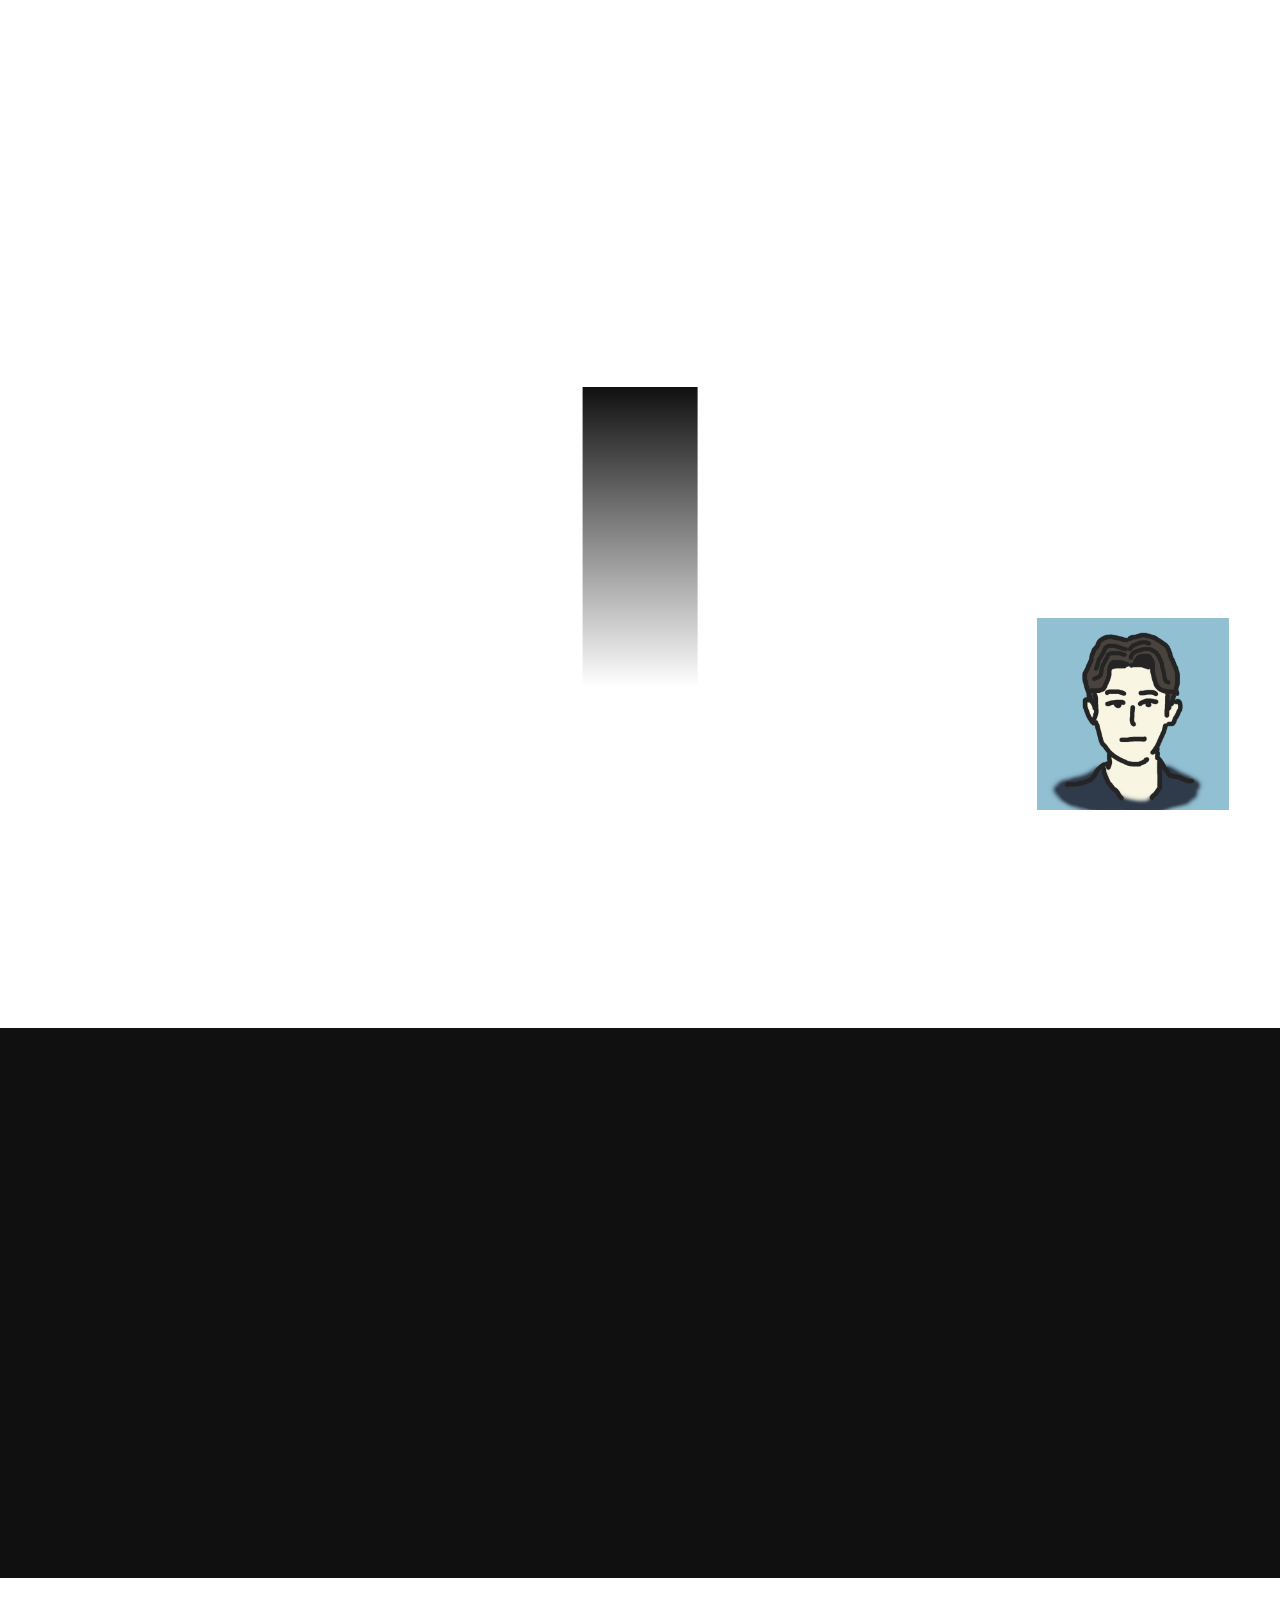
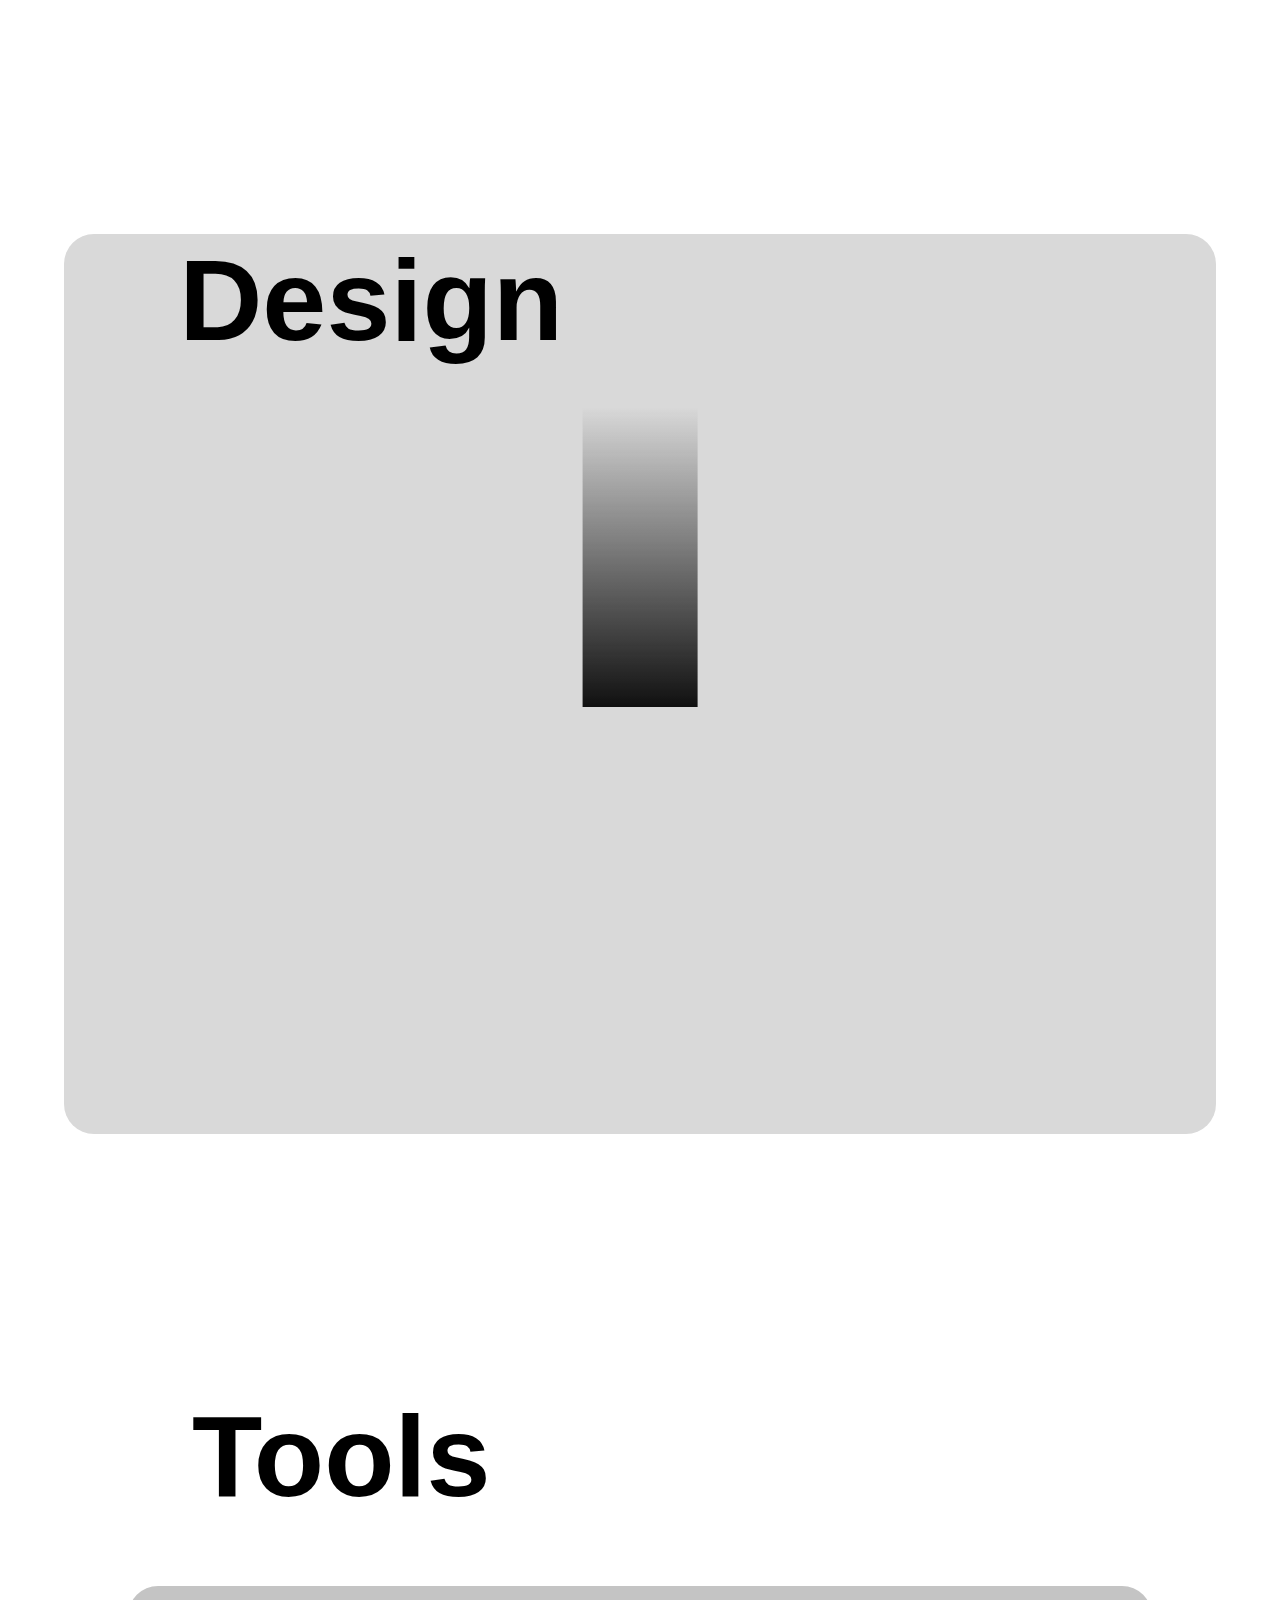
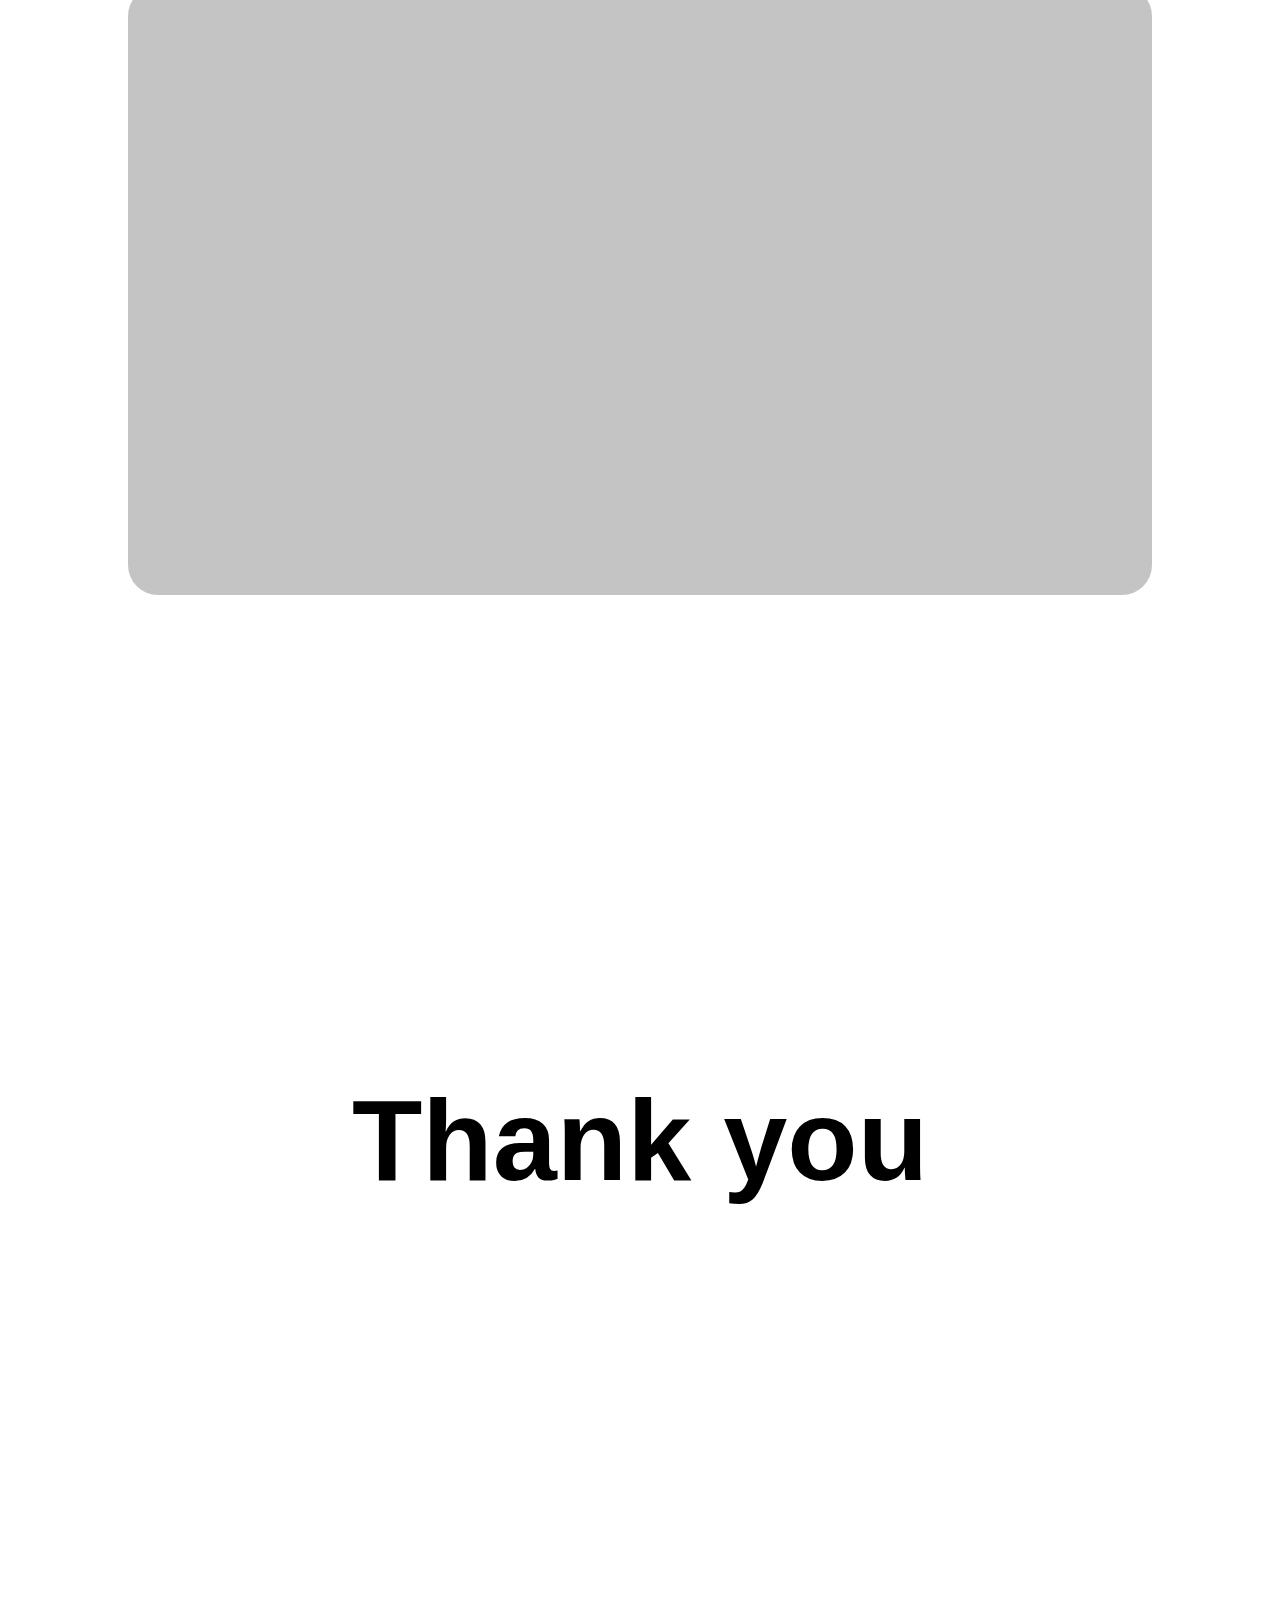
==== index.html @ d2ba59a6 "portfolio" ====
<!DOCTYPE html>
<html lang="ko">
<head>
    <meta charset="UTF-8">
    <meta name="viewport" content="width=device-width, initial-scale=1.0">
    <title>박중건</title>
    <link rel="icon" href="./img/favicon.png">
    <link rel="stylesheet" href="./reset.css">
    <link rel="stylesheet" href="./style.css">
    <link href="https://unpkg.com/aos@2.3.1/dist/aos.css" rel="stylesheet">
    <script src="./js/jquery-3.7.1.js"></script>
    
    <link rel="stylesheet" href="https://cdn.jsdelivr.net/npm/swiper@11/swiper-bundle.min.css" />
    <script src="https://cdn.jsdelivr.net/npm/swiper@11/swiper-bundle.min.js"></script>
    <script src="https://unpkg.com/aos@2.3.1/dist/aos.js"></script>
    <script src="https://cdn.jsdelivr.net/npm/gsap@3.12.5/dist/gsap.min.js"></script>
    <script src="https://cdn.jsdelivr.net/npm/gsap@3.12.5/dist/ScrollTrigger.min.js"></script>
    <script src="./js/script.js"></script>
</head>
<body>
    <main>
        <h1>
            <p data-aos="fade-up">P</p>
            <p data-aos="fade-up" data-aos-delay="100">O</p>
            <p data-aos="fade-up" data-aos-delay="200">R</p>
            <p data-aos="fade-up" data-aos-delay="300">T</p>
            <p data-aos="fade-up" data-aos-delay="400">F</p>
            <p data-aos="fade-up" data-aos-delay="500">O</p>
            <p data-aos="fade-up" data-aos-delay="600">L</p>
            <p data-aos="fade-up" data-aos-delay="700">I</p>
            <p data-aos="fade-up" data-aos-delay="800">O</p>
        </h1>
        <div class="name">
        <p data-aos="fade-up" data-aos-delay="900">Park</p>
        <p data-aos="fade-up" data-aos-delay="1000">Jung Kun</p>
        </div>
        <img src="./img/image 2.png">
    </main>
    <div class="row1">
        <h1>Work</h1>
        <div class="row1_box top_box" data-aos="fade-up" data-aos-duration="2000">
            <div class="box1">
                <img src="./img/row1_1.png">
                <div class="txt_box">
                    <div class="text">
                    <h2>넷마블</h2>
                    <p>
                        두명의 팀으로 작업한 기업형 웹페이지<br>
                        반응형 리뉴얼 작업<br>
                        <br>
                        참여율 : 메인페이지 디자인 제작, 서브페이지 코딩<br>
                        <br>
                        <div>사용 프로그램 : <img src="./img/skills_1-1.png">
                            <img src="./img/skills_2-1.png">
                            <img src="./img/skills_3-1.png">
                            <img src="./img/skills_5-1.svg">
                            <img src="./img/skills_6.png">
                            <img src="./img/skills_7.png">
                            <img src="./img/skills_8.png">
                        </div>
                    </p>
                    </div>
                    <div class="go">
                        <a href="./pdf/netmable.pdf" class="story" target="_blank">Story board</a>               
                        <a href="./netmable/index.html" class="web" target="_blank">Web</a>
                    </div>
                </div><!-- txtbox -->
            </div><!--box-->
            <div class="box2" data-aos="fade-up" data-aos-duration="2000">
                <img src="./img/row1_2.png">
                <div class="txt_box">
                    <div class="text">
                    <h2>캐논</h2>
                    <p>
                        3D 오브젝트를 활용하여 카메라 홍보에 집중한<br>
                        반응형 웹사이트 리뉴얼 작업<br>
                        <br>
                        참여율 : 100%<br>
                        <br>
                        <div>사용 프로그램 : <img src="./img/skills_1-1.png">
                            <img src="./img/skills_2-1.png">
                            <img src="./img/skills_3-1.png">
                            <img src="./img/skills_4-1.png">
                            <img src="./img/skills_5-1.svg">
                            <img src="./img/skills_6.png">
                            <img src="./img/skills_7.png">
                            <img src="./img/skills_8.png">
                        </div>
                    </p>
                    </div>
                    <div class="go">
                        <a href="./pdf/canon.pdf" class="story" target="_blank">Story board</a>               
                        <a href="./canon/캐논/index.html" class="web" target="_blank">Web</a>
                    </div>
                </div><!-- txtbox -->
            </div><!--box-->
        </div><!--top_box-->
        <div class="swiper vertical">
            <div class="swiper-wrapper">
              <div class="swiper-slide">Work</div>
              <div class="swiper-slide">Work</div>
              <div class="swiper-slide">Work</div>
              <div class="swiper-slide">Work</div>
              <div class="swiper-slide">Work</div>
              <div class="swiper-slide">Work</div>
            </div><!--swiper-wrapper-->
        </div><!--swiper-->
        <div class="row1_box bottom_box">
            <div class="box3" data-aos="fade-up" data-aos-duration="2000">
                <img src="./img/row1_3.png">
                <div class="txt_box">
                    <div class="text">
                    <h2>운남관즈</h2>
                    <p>
                        기존 웹페이지가 없는 브랜드를<br>
                        메뉴설명 및 브랜드 홍보 목적으로 제작<br>
                        <br>
                        참여율 : 100%<br>
                        <br>
                        <div>사용 프로그램 : <img src="./img/skills_1-1.png">
                            <img src="./img/skills_2-1.png">
                            <img src="./img/skills_3-1.png">
                            <img src="./img/skills_5-1.svg">
                            <img src="./img/skills_6.png">
                            <img src="./img/skills_7.png">
                            <img src="./img/skills_8.png">
                        </div>
                    </p>
                    </div>
                    <div class="go">
                        <a href="./pdf/yunnan.pdf" class="story" target="_blank">Story board</a>               
                        <a href="./yunnan/main/index.html" class="web" target="_blank">Web</a>                       
                    </div>
                </div><!-- txtbox -->
            </div><!--box-->
            <div class="box4" data-aos="fade-up" data-aos-duration="2000">
                <img src="./img/row1_4.png">
                <div class="txt_box">
                    <div class="text">
                    <h2>작업중</h2>
                    <p>
                        작업중 작업중 작업중 작업중<br>
                        작업중작업중작업중작업중작업중작업중<br>
                        <br>
                        참여율 : 100%<br>
                        <br>
                        <div>사용 프로그램 : <img src="./img/skills_1-1.png">
                            <img src="./img/skills_2-1.png">
                            <img src="./img/skills_3-1.png">
                            <img src="./img/skills_5-1.svg">
                            <img src="./img/skills_6.png">
                            <img src="./img/skills_7.png">
                            <img src="./img/skills_8.png">
                        </div>
                    </p>
                    </div>
                    <div class="go">
                        <a href="#" class="story" target="_blank">Story board</a>               
                        <a href="#" class="web" target="_blank">Web</a>
                    </div>
                </div><!-- txtbox -->
            </div><!--box-->
        </div><!--bottom-->

    </div><!--row1-->
    <div class="view view1">
        <div class="bgClose"></div>
        <div class="viewPic">
        <img src="./img/row2_1-banner.jpg">
        </div>
        <button class="viewX">close</button>
    </div>
    <div class="view view3">
        <div class="bgClose"></div>
        <div class="viewPic">
        <img src="./img/row2_3-banner.jpg">
        </div>
        <button class="viewX">close</button>
    </div>
    <div class="view view4">
        <div class="bgClose"></div>
        <div class="viewPic">
        <img src="./img/row2_4.png">
        </div>
        <button class="viewX">close</button>
    </div>
    <div class="row2">
        <h1>Design</h1>
            <div class="swiper mySwiper">
                <div class="swiper-wrapper">
                  <div class="swiper-slide slide1"><img src="./img/row2_1.jpg"></div>
                  <div class="swiper-slide slide2"><a href="./pdf/alleba.pdf" target="_blank"><img src="./img/row2_2.jpg"></a></div>
                  <div class="swiper-slide slide3"><img src="./img/row2_3.jpg"></div>
                  <div class="swiper-slide slide4"><img src="./img/row2_4.png"></div>
                  <div class="swiper-slide slide5"><a href="./img/marshall.jpg" target="_blank"><img src="./img/row2_5.jpg"></a></div> 
                </div>
            </div>
    </div><!--row2-->
    <div class="row3">
        <h1>Tools</h1>
            <div class="skill">
                <div class="pro">        
                    <div class="tools">
                        <img src="./img/skills_1.png" data-aos="flip-left" data-aos-delay="1000">
                        <img src="./img/skills_2.png" data-aos="flip-left" data-aos-delay="1000" >
                        <img src="./img/skills_3.png" data-aos="flip-left" data-aos-delay="1000">
                    </div>
                    <div class="tools">
                        <img src="./img/skills_4.png" data-aos="flip-left" data-aos-delay="1000">
                        <img src="./img/skills_5.png" data-aos="flip-left" data-aos-delay="1000">
                    </div>
                </div>
                    <div class="tools">
                        <img src="./img/skills_6.png" data-aos="flip-left" data-aos-delay="1000">
                        <img src="./img/skills_7.png" data-aos="flip-left" data-aos-delay="1000">
                        <img src="./img/skills_8.png" data-aos="flip-left" data-aos-delay="1000">
                        <img src="./img/skills_9.png" data-aos="flip-left" data-aos-delay="1000">
                    </div>
            </div>
        
    </div><!--row3-->
    <div class="row4">
        <h1>Thank you</h1>
    </div><!--row4-->
</body>
</html>
---- style.css ----
@charset "utf-8";
body{
    width: 100%; height: 100%;
    font-family: "Red Hat Display", sans-serif;
}
main{
    width: 100%; height: 100vw;
    background-image: url(./img/main-1.png);
    background-size: cover;
    background-position: center;
    position: relative;
}
h1{text-align: center;
    font-size: 9vw;
}
main h1{
    color: var(--color-text);
    font-size: 13vw;
    padding-top: 50px;
    display: flex;
    justify-content: center;
}
main .name{
    color: var(--color-text);
    text-align: right;
    position: absolute;
    right: 21vw;
    bottom: 10%;
    font-size: 5vw;
}
main img{
    position: absolute;
    right: 4vw;
    bottom: 10%;
    width: 15vw;
}

/* row1 */
.row1{
    background-color: #101010;
    width: 100%;
    height: 100%;
    margin-top: 10%;
    color: var(--color-text);
    padding-top: 10%;
    padding-bottom: 10%;
}
.row1 h1{
    margin-bottom: 10%;
}
.row1 .vertical{
display: none;
}
.row1 img{
    width: 100%; height: auto;
}
.row1 .txt_box{
    margin: 0 auto;
    padding: 10%;
    box-sizing: border-box;
    transition: all 1s linear;
}
.txt_box img{
    width: auto; height: 25px;
    margin-left: 5px;
}
.box1{
    width: 90%; margin: 0 auto;
}
.box2{
    width: 90%; margin: 0 auto;
}
.box3{
    width: 90%; margin: 0 auto;
}
.box4{
    width: 90%; margin: 0 auto;
}
.row1 h2{
    font-size: 30px;
    margin-bottom: 25px;
}
.row1 .go{
    display: flex;
    align-content: center;
    margin-top: 10%;
    justify-content: center
}
.row1 .go a{
    width: 100px;
    border: 2px solid #d9d9d9; 
    padding: 2px;
    background-color: #b4b4b4;
    text-align: center;
    margin-right: 5px;
}
.row1 .go a:hover{
    background-color: #101010;
    font-weight: bold;
    box-shadow: 0px 2px 5px #b4b4b4;
}
/* row2 */
.row2{
    width: 90%; height: 100vw;
    margin: 20% auto;
    background-color: #d9d9d9;
    border-radius: 30px;
    overflow: hidden;
    padding-top: 10%;
    box-sizing: border-box;
}
.row2 .swiper {
    width: 100%; height: 70%;
    margin-top: 10%;
    background-image: url(./img/back.png);
    background-position: 50%;
}
.row2 .swiper-wrapper{
    width: 80%; height: 100%;
    display: flex;
    align-items: center;
}
.row2 .swiper-slide {
    display: flex;
    justify-content: center;
    align-items: center;
}

.row2 .swiper-slide img {
    display: block;
    width: 100%;
    height: 100%;
    object-fit: cover;
    border-radius: 30px;
    cursor: pointer;
}
.row2 .swiper-slide img:hover{
    transform: scale(1.1);
    transition: all 0.3s linear;
    box-shadow: 0px 5px 10px #000000;
}
.row2 .slide1{
    width: 60%; height: auto;
}
.row2 .slide2{
    width: 60%; height: 50%;
}
.row2 .slide3{
    width: 65%; height: 90%;
}
.row2 .slide4{
    width: 65%; height: 60%;
}
.row2 .slide5{
    width: 50%; height: 70%;
}
.view{
    background-color: rgba(0, 0, 0, 0.5);
    width: 100%; height: 100%;
    position: fixed;
    top: 0; left: 0;
    z-index: 900;
    display: none;
}
.viewPic{
    position: absolute;
    top: 50%; left: 50%;
    transform: translate(-50%, -50%);
    width: 40%;
}
.view img{
    width: 100%; height: auto;
}
.view1 .viewPic{
    width: 30%;
}
.view4 .viewPic{
    width: 50%;
}
.viewX{
    position: absolute;
    top: 20px; right: 20px;
    color: #fff;
    background-color: transparent;
    border: 0;
    cursor: pointer;
    text-decoration: underline;
}
.bgClose{width: 100%; height: 100%;
    position: absolute;
    top: 0; left: 0;}
/* row3 */
.row3{
    width: 100%; height: 100vw;
    position: relative;
    background-image: url(./img/background.png);
    background-size: contain;
    background-repeat: no-repeat;
    background-position: top 10%;
}
.row3 h1{
    margin-bottom: 5%;
}
.row3 .skill{
    width: 80%;
    margin: 0 auto;
    padding: 3%;
    border-radius: 30px;
    box-sizing: border-box;
    background-color: hsl(0, 0%, 71%, 0.8);
}
.row3 .tools{
    display: flex;
    justify-content: center;
    margin-bottom: 5%;
}
.row3 .tools img{
    height: 14vw;
    margin-right: 5%;
}
/* row4 */
.row4{
    width: 100%; height: 100vw;
    position: relative;
}
.row4 h1{
    position: absolute;
    left: 50%; top: 50%;
    transform: translate(-50%,-50%);
}

@media all and (min-width:1024px){
    main{
        height: 100vh;
        background-image: url(./img/main-1.png);
    }
    .row1{
        position: relative;
        padding-bottom: 20%;
    }
    .row1 h1{
        display: none;
    }
    .row1 .vertical{
        display: block;
        font-size: 9vw;
        transform: rotate(90deg);
        font-weight: bold;
        width: 150%;
        position: absolute;
        top: 46%; left: -25%;
    }
    .row1 .vertical::before{
        display: block;
        content: '';
        position: absolute;
        top: 50%; left: 0;
        transform: translateY(-50%);
        z-index: 100;
        width: 300px;
        height: 9vw;
        background: linear-gradient(to right, #101010 0%, rgba(4, 3, 9, 0) 100%);
    }
    .row1 .vertical::after{
        display: block;
        content: '';
        position: absolute;
        top: 50%;
        right: 0;
        transform: translateY(-50%);
        z-index: 100;
        width: 300px;
        height: 9vw;
        background: linear-gradient(to left, #101010 0%, rgba(4, 3, 9, 0) 100%);
    }
    .row1 .row1_box{
        display: flex;
        justify-content: space-between;
    }
    .row1 h2{
        margin-top: 50%;
    }
    .box1:hover .txt_box{
        opacity: 1;
    }
    .box2:hover .txt_box{
        opacity: 1;
    }
    .box3:hover .txt_box{
        opacity: 1;
    }
    .box4:hover .txt_box{
        opacity: 1;
    }
    .row1 .go a{
        width: 150px;
        transition: all 0.3s linear;
    }
    .box1{
        width: 40%; height: auto;
        position: relative;
        margin-left: 5%;
    }
    .row1 .txt_box{
        position: absolute;
        top: 0; left: 0;
        width: 100%; height: 100%;
        background-color: rgba(0,0,0,0.8);
        opacity: 0;
    }
    .box2{
        width: 40%;  height: auto;
        position: relative;
        top: 150px; right: 5%;
        margin: unset;
    }
    .box2 .txt_box{
        position: absolute;
        top: 0; left: 0;
        width: 100%; height: 100%;
    }
    .bottom_box{
        margin-top: 10%;
    }
    .box3{
        width: 40%; height: auto;
        position: relative;
        margin-left: 5%;
    }
    .box3 .txt_box{
        position: absolute;
        top: 0; left: 0;
        width: 100%; height: 100%;
    }
    .box4{
        width: 40%; height: auto;
        position: relative;
        top: 150px; right: 5%;
        margin: unset;
    }
    .box4 .txt_box{
        position: absolute;
        top: 0; left: 0;
        width: 100%; height: 100%;
    }
    .row2{
        height: 100vh;
        padding-top: unset;
    }
    .row2 .swiper{
        margin-top: 5%;
    }
    .row2 h1{
        text-align: left;
        margin-left: 10%;
    }
    .row2 .slide1{
        height: auto;
    }
    .row2 .slide2{
        height: unset;
    }
    .row2 .slide3{
        height: unset;
    }
    .row2 .slide4{
        height: unset;
    }
    .row2 .slide5{
        height: 100%;
    }
    .row3{
        height: 100vh;
    }
    .row3 h1{
        text-align: left;
        margin-left: 15%;
    }
    .row3 .tools img{
        height: 130px;
    }
    .row4{
        height: 100vh;
    }
}
@media all and (min-width:1600px){
    .row2 .slide1{
        height: 60vh;
    }
    .row3 .skill{
        width: 70%;
    }
}
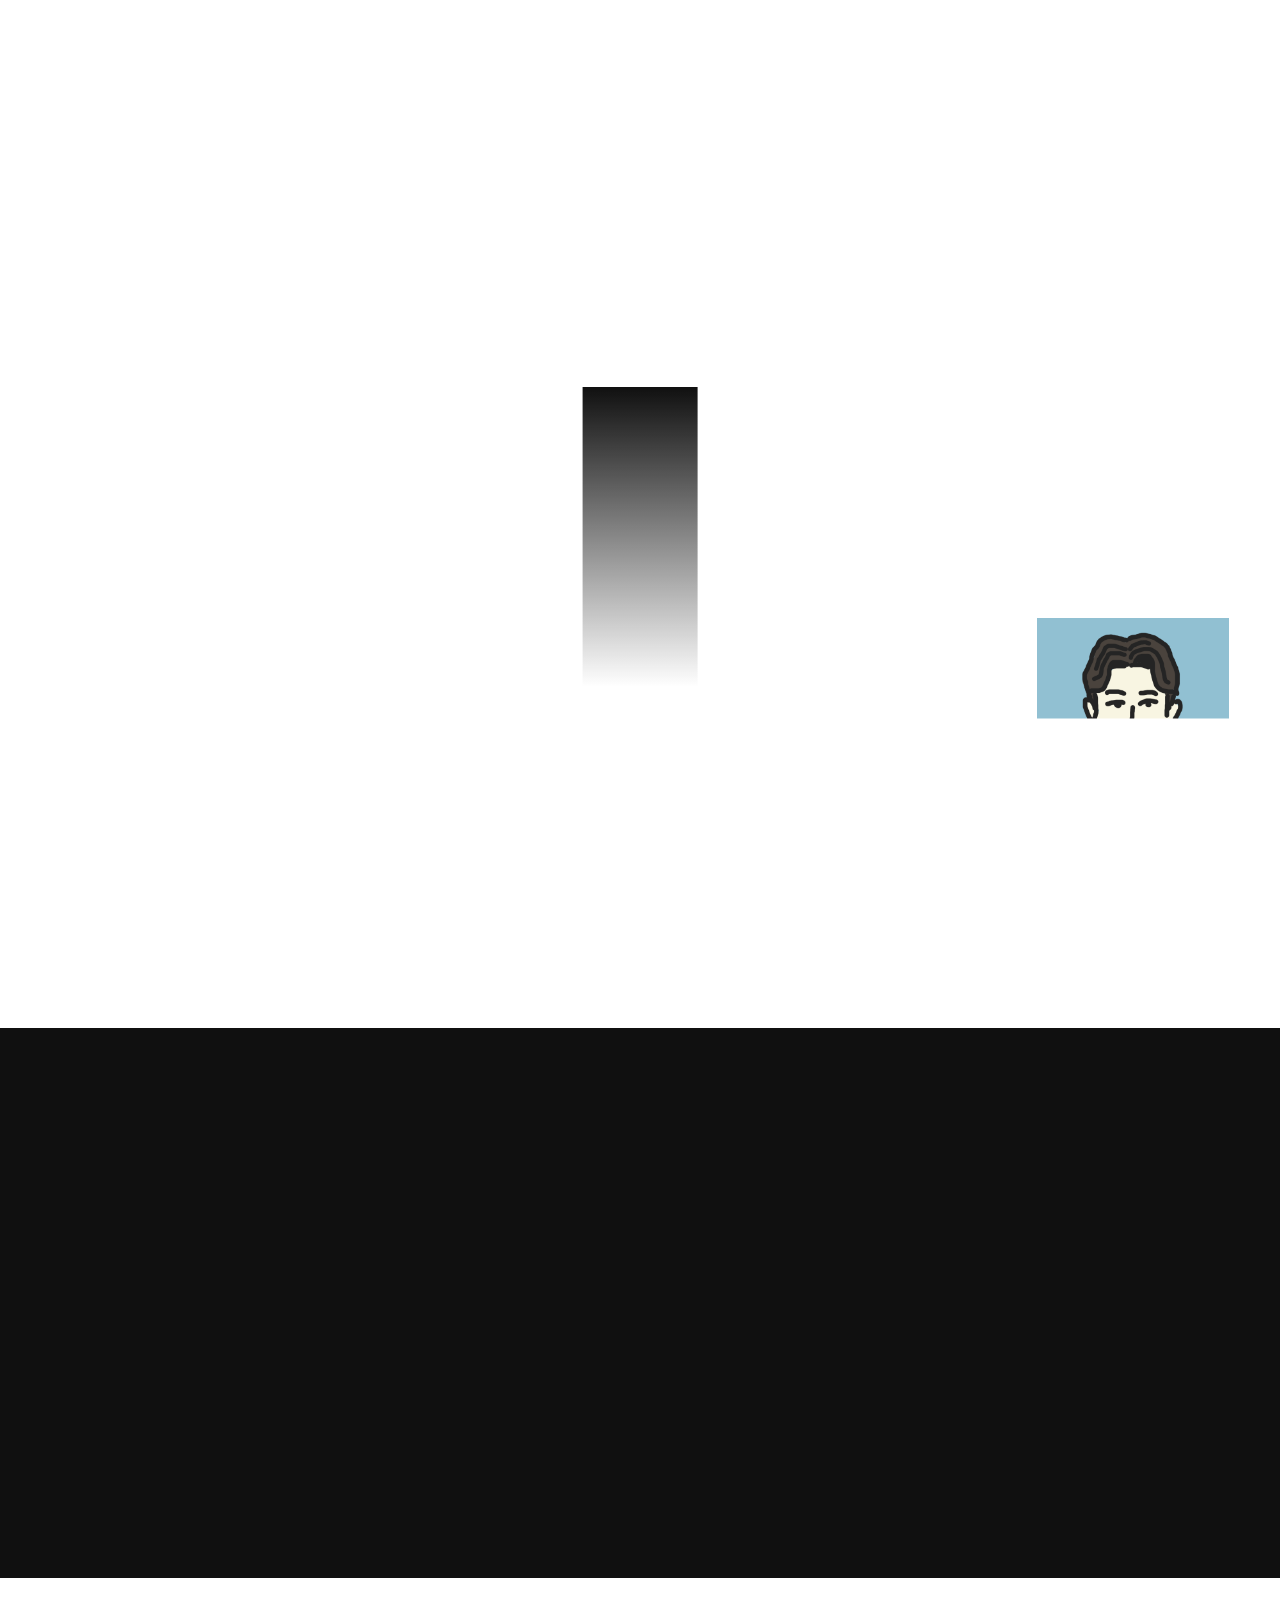
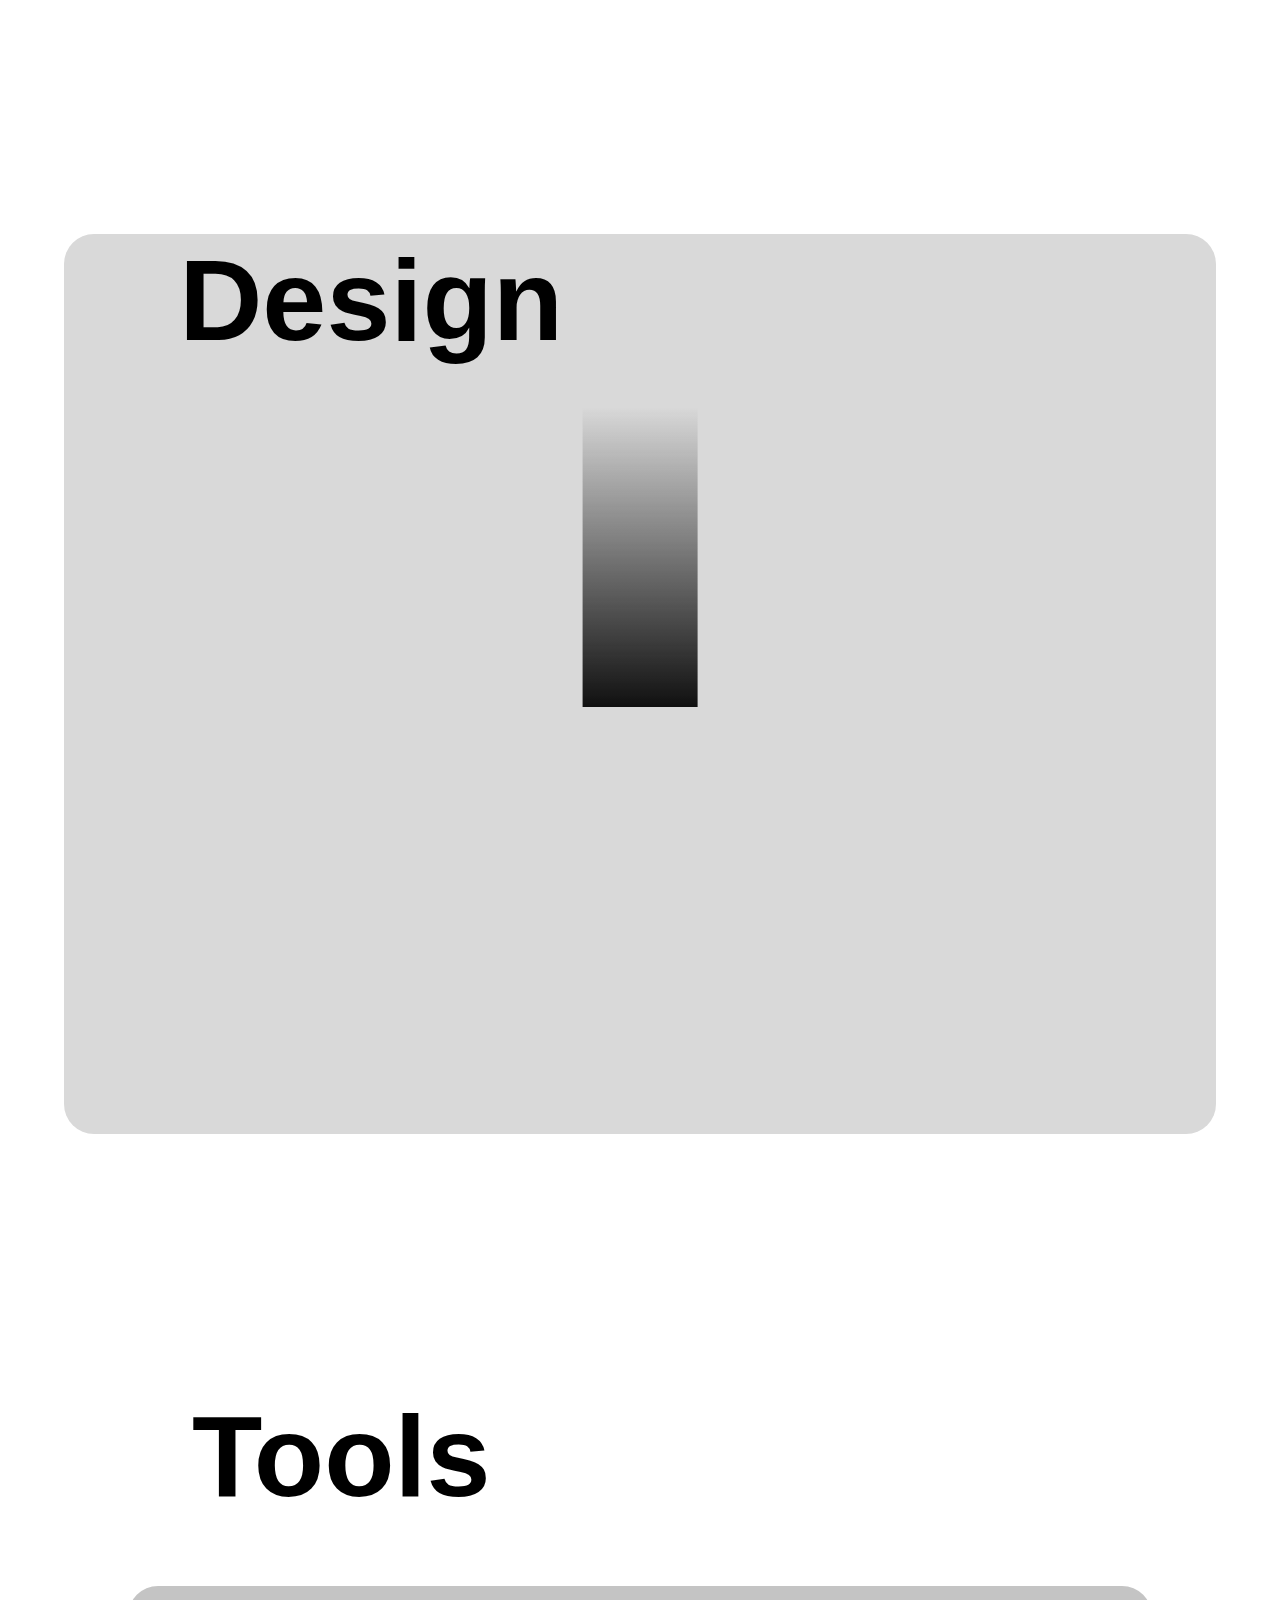
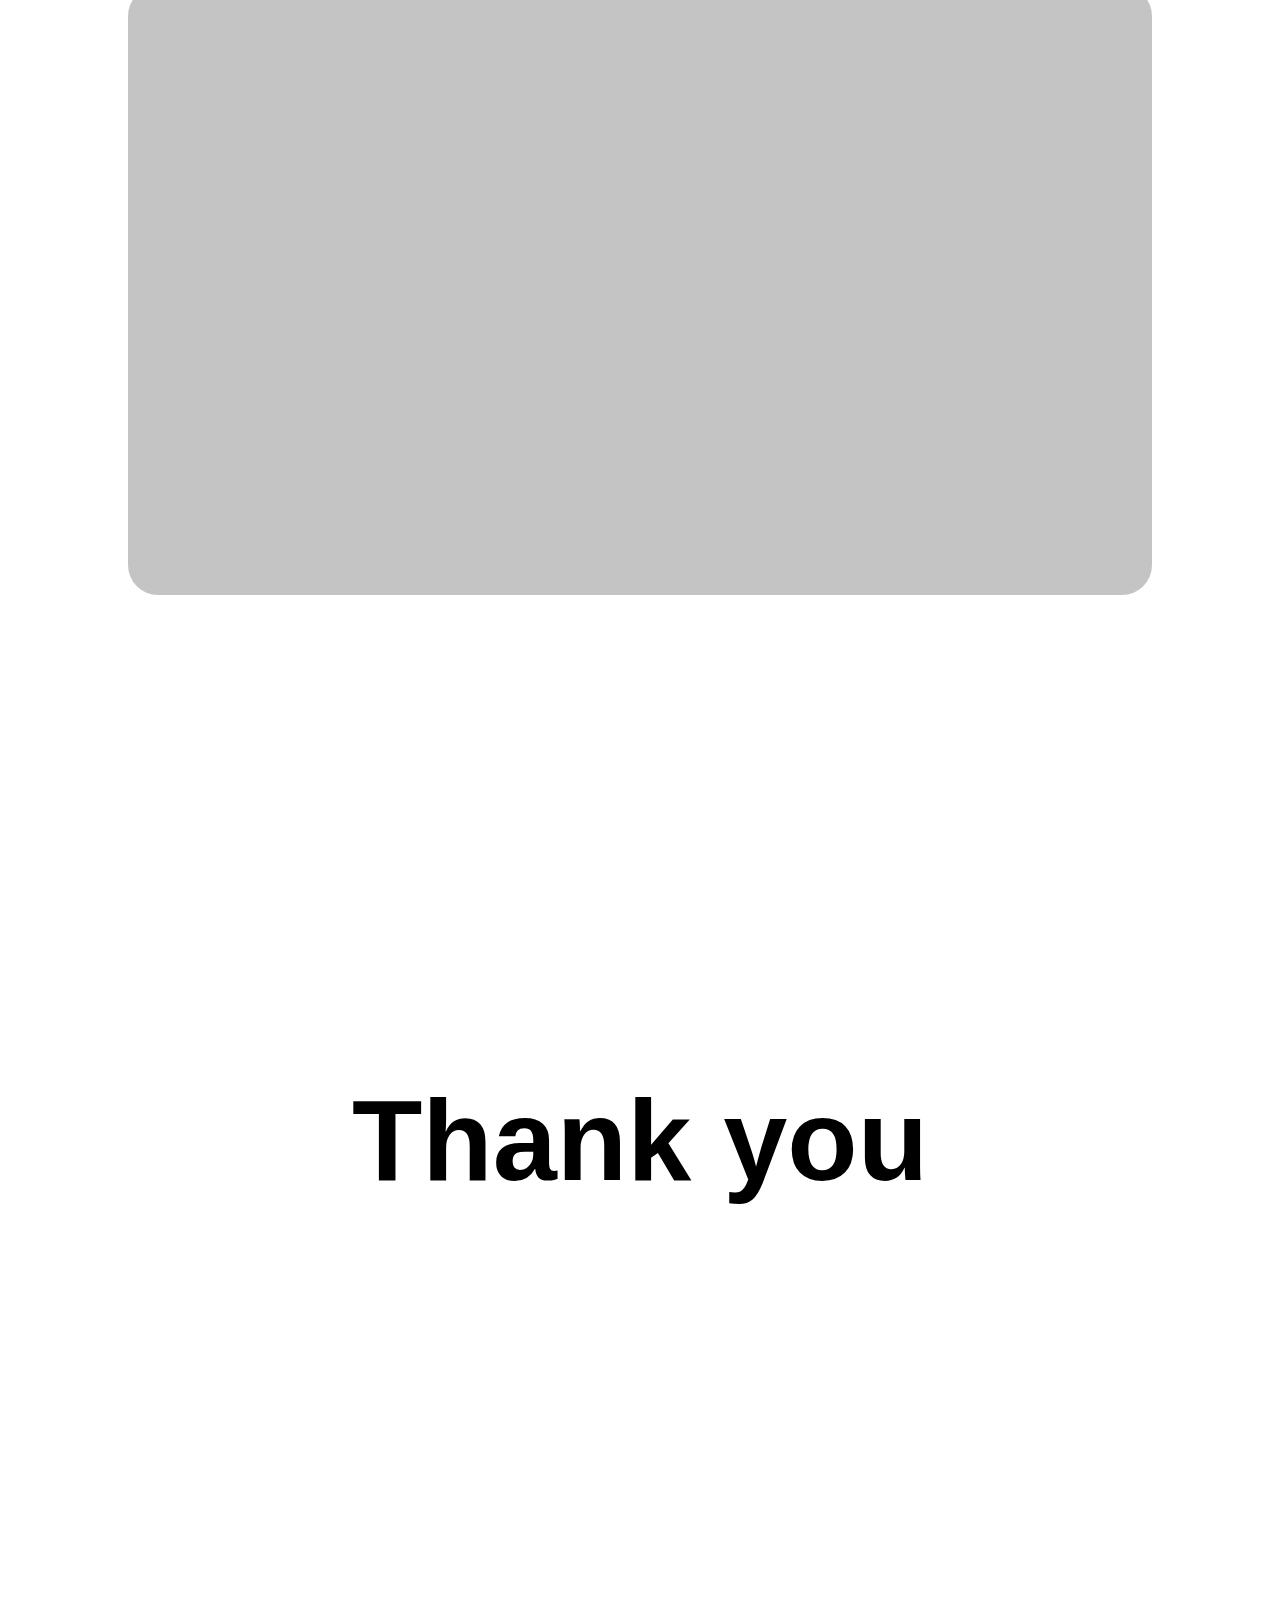
==== commit 17e3177a: "Merge branch 'main' of https://github.com/pjk1155/portfolio" ====
--- a/index.html
+++ b/index.html
@@ -90,7 +90,7 @@
                     </div>
                     <div class="go">
                         <a href="./pdf/canon.pdf" class="story" target="_blank">Story board</a>               
-                        <a href="./canon/캐논/index.html" class="web" target="_blank">Web</a>
+                        <a href="./canon/index.html" class="web" target="_blank">Web</a>
                     </div>
                 </div><!-- txtbox -->
             </div><!--box-->
@@ -223,4 +223,4 @@
         <h1>Thank you</h1>
     </div><!--row4-->
 </body>
-</html>+</html>
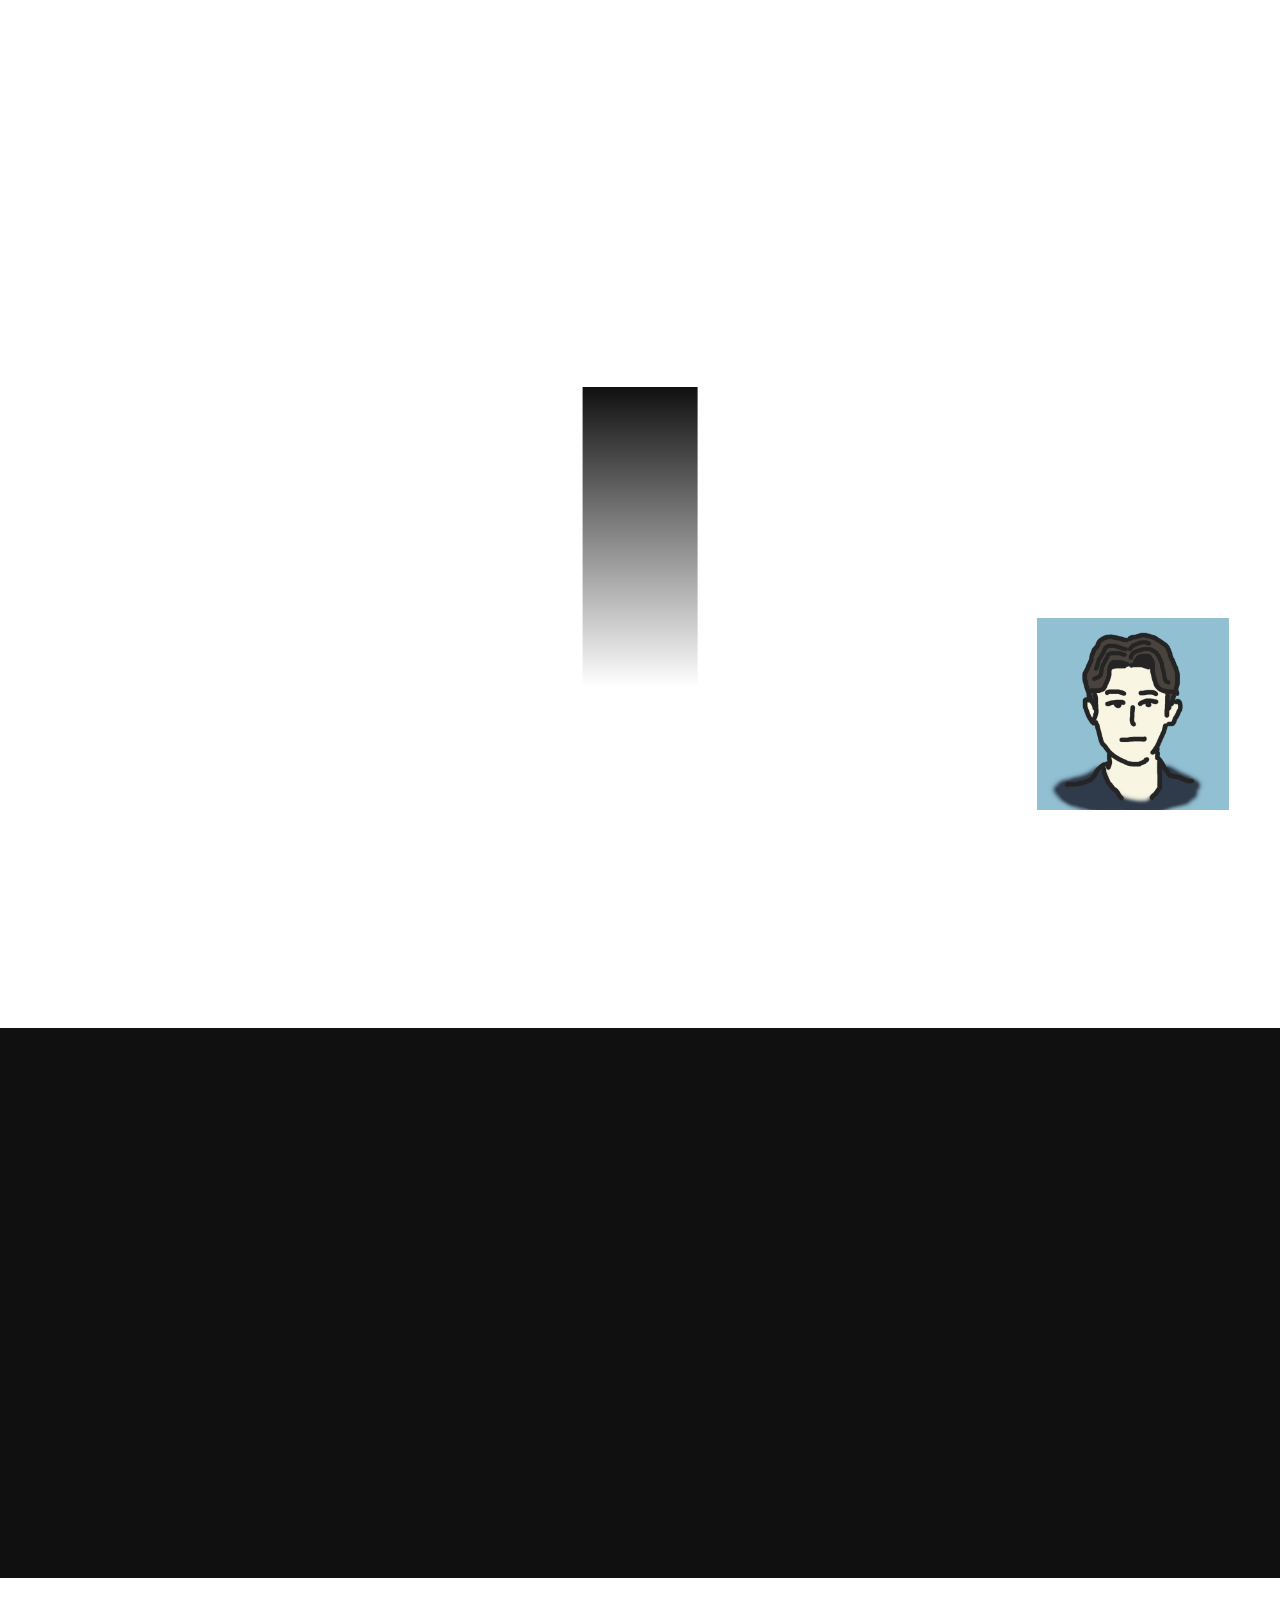
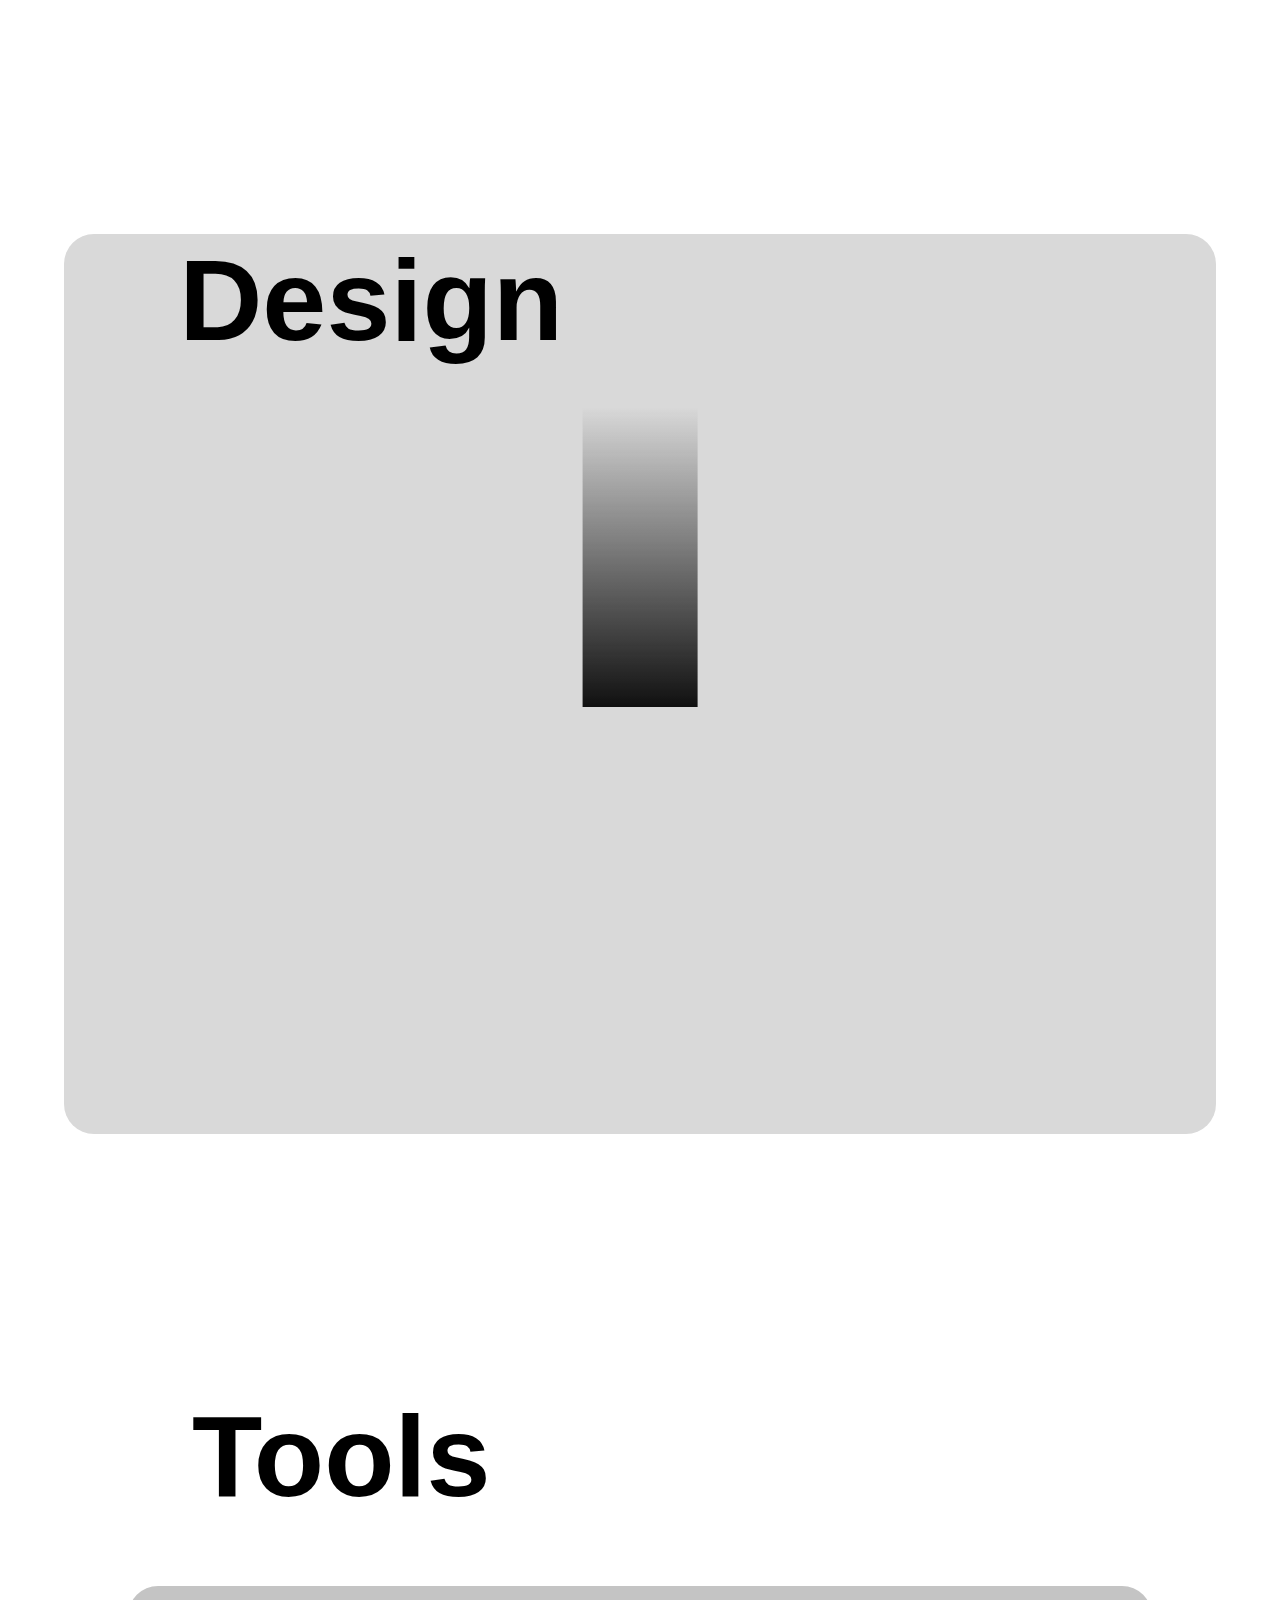
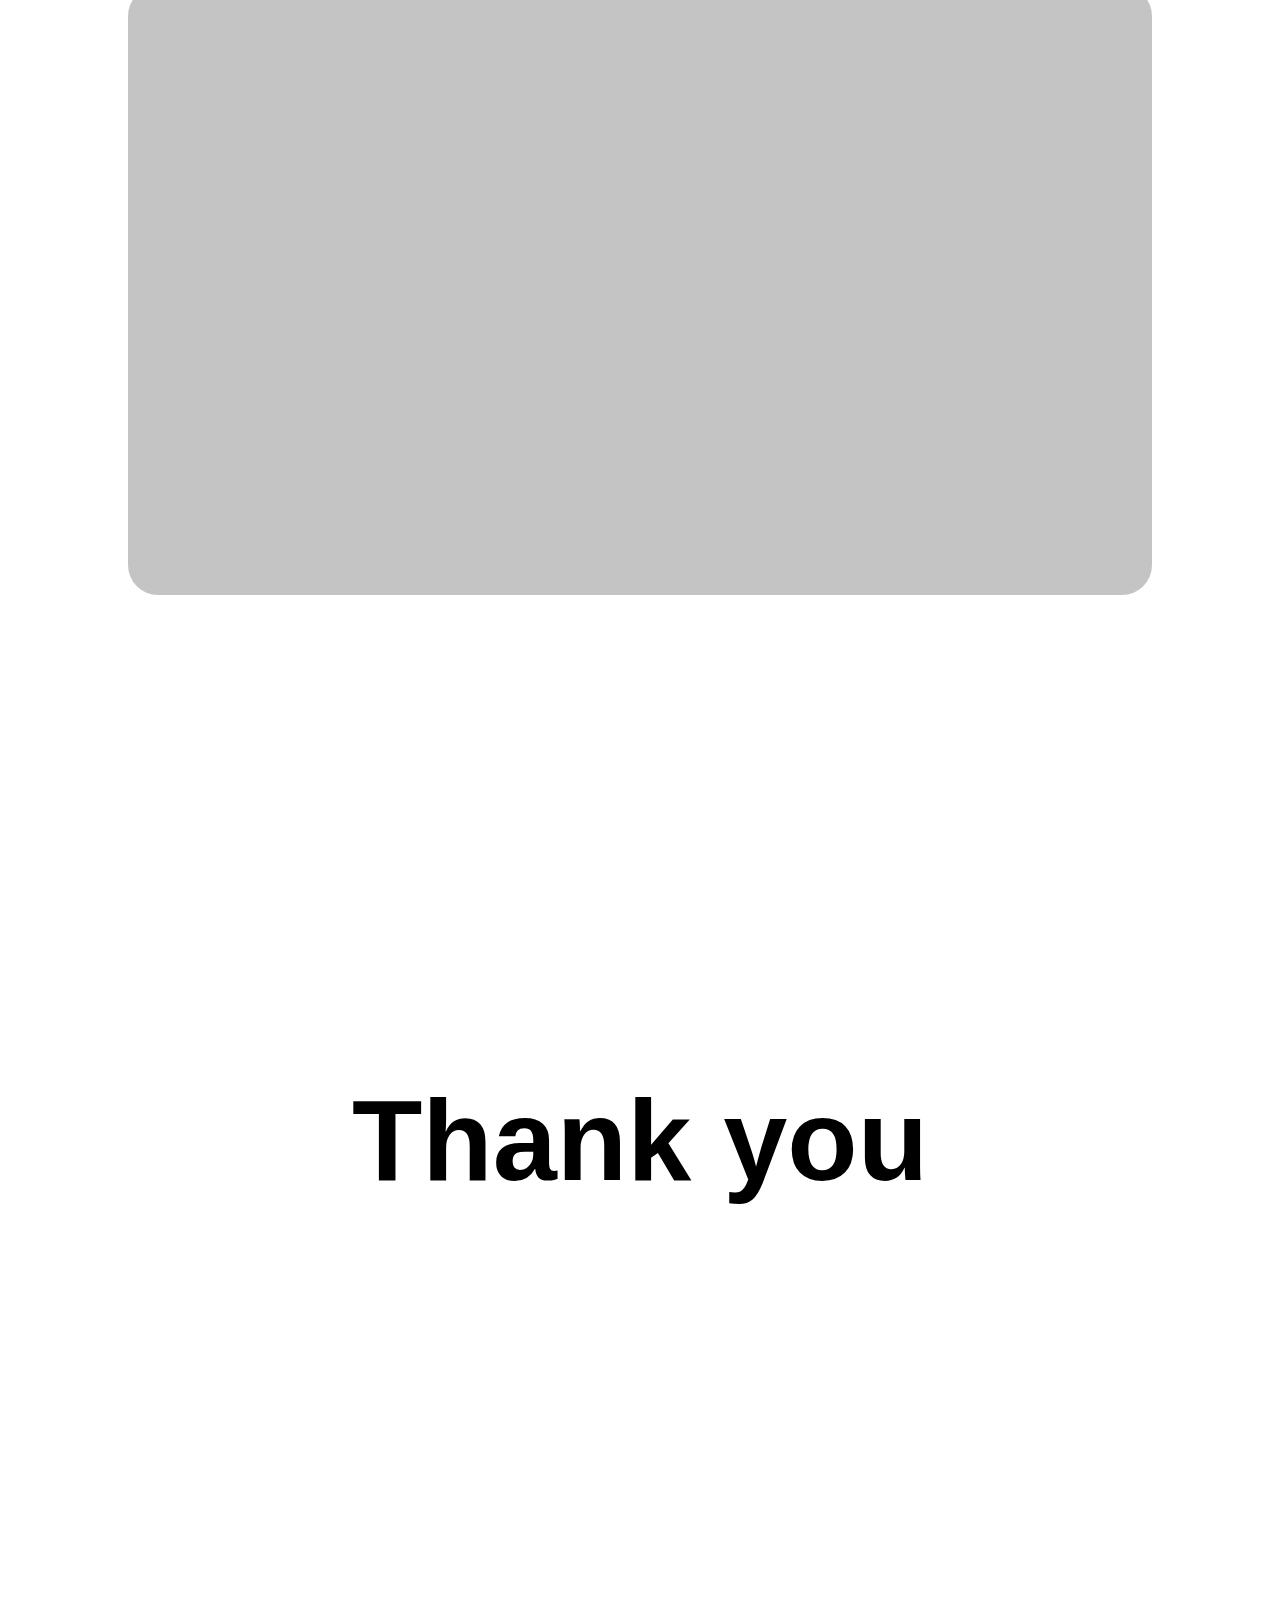
==== commit da662a87: "portfolio" ====
--- a/index.html
+++ b/index.html
@@ -180,7 +180,7 @@
     <div class="view view4">
         <div class="bgClose"></div>
         <div class="viewPic">
-        <img src="./img/row2_4.png">
+        <img src="./row2_4-1.jpg">
         </div>
         <button class="viewX">close</button>
     </div>
